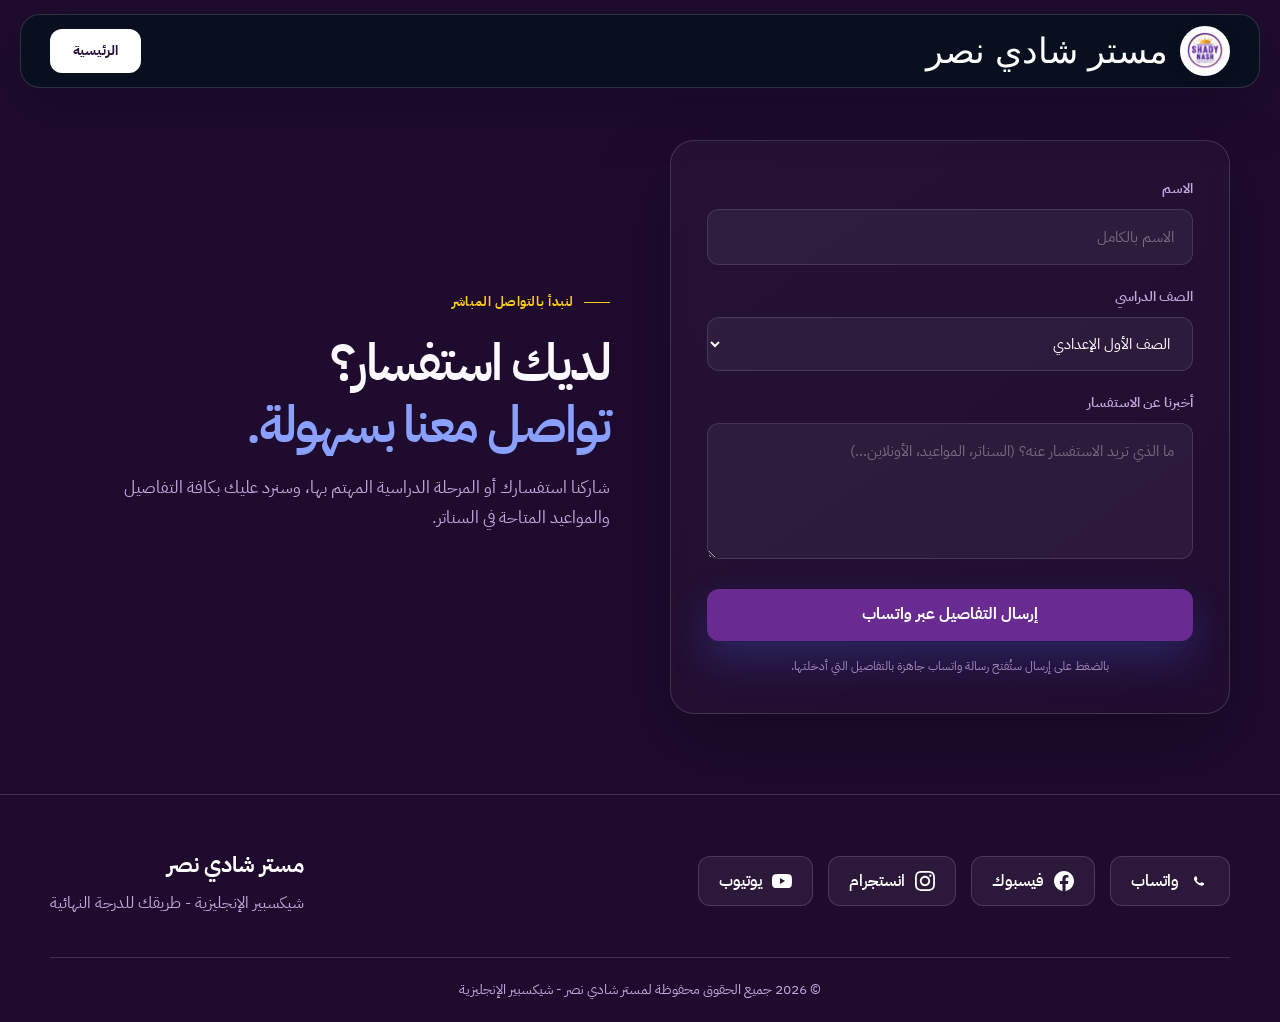
==== contact.html @ f66b7931 "Add files via upload" ====
<!DOCTYPE html>
<html lang="ar" dir="rtl">

<head>
    <meta charset="UTF-8">
    <meta name="viewport" content="width=device-width, initial-scale=1.0">
    <title>تواصل معنا والاستفسارات | مستر شادي نصر</title>
    <link rel="preconnect" href="https://fonts.googleapis.com">
        <link rel="icon" type="image/png" href="8a5c7b63-63df-40ca-b342-9eb30d051056.png">
    <link rel="preconnect" href="https://fonts.gstatic.com" crossorigin>
    <link
        href="https://fonts.googleapis.com/css2?family=IBM+Plex+Sans+Arabic:wght@400;500;600;700&family=Manrope:wght@600;700;800&display=swap"
        rel="stylesheet">
    <link rel="stylesheet" href="home.css">

    <style>
        .contact-page {
            padding: 140px 0 80px;
            min-height: 85vh;
            background: var(--navy);
            color: var(--text-on-dark);
        }

        .contact-shell {
            display: grid;
            grid-template-columns: 1fr 1fr;
            gap: 60px;
            align-items: center;
        }

        .contact-card {
            background: linear-gradient(145deg, rgba(255, 255, 255, 0.03), rgba(255, 255, 255, 0.01));
            border: 1px solid var(--line-dark);
            border-radius: 24px;
            padding: 36px;
            box-shadow: 0 30px 75px rgba(0, 0, 0, 0.25);
            backdrop-filter: blur(10px);
        }

        .form-group {
            display: flex;
            flex-direction: column;
            gap: 8px;
            margin-bottom: 20px;
            text-align: right;
        }

        .form-group label {
            font-size: 0.85rem;
            font-weight: 600;
            color: var(--muted-on-dark);
        }

        .form-group input,
        .form-group select,
        .form-group textarea {
            width: 100%;
            padding: 14px 18px;
            background: rgba(255, 255, 255, 0.05);
            border: 1px solid rgba(255, 255, 255, 0.12);
            border-radius: 12px;
            color: var(--white);
            font-size: 0.95rem;
            font-family: inherit;
            outline: none;
            transition: border-color 0.25s ease, background 0.25s ease;
        }

        .form-group select option {
            background: var(--navy-raised);
            color: var(--white);
        }

        .form-group input:focus,
        .form-group select:focus,
        .form-group textarea:focus {
            border-color: var(--primary);
            background: rgba(255, 255, 255, 0.08);
        }

        .form-group input::placeholder,
        .form-group textarea::placeholder {
            color: rgba(255, 255, 255, 0.35);
        }

        .submit-btn {
            width: 100%;
            min-height: 52px;
            font-size: 0.98rem;
            cursor: pointer;
            margin-top: 10px;
        }

        .form-note {
            margin: 14px 0 0;
            text-align: center;
            font-size: 0.78rem;
            color: var(--muted-on-dark);
            opacity: 0.8;
        }

        .contact-info .eyebrow {
            color: var(--mint);
        }

        .contact-info h1 {
            margin: 0 0 18px;
            font-size: clamp(2.2rem, 4vw, 3.4rem);
            font-weight: 600;
            line-height: 1.2;
            letter-spacing: -0.04em;
        }

        .contact-info h1 span {
            color: #89a0ff;
        }

        .contact-info p {
            color: var(--muted-on-dark);
            font-size: 1.05rem;
            line-height: 1.8;
            margin: 0 0 36px;
            max-width: 520px;
        }

        .contact-details {
            display: flex;
            flex-direction: column;
            gap: 16px;
        }

        .contact-detail-item {
            display: inline-flex;
            align-items: center;
            gap: 14px;
            color: var(--white);
            font-size: 0.95rem;
            font-weight: 600;
            transition: color 0.2s ease;
            width: fit-content;
        }

        .contact-detail-item:hover {
            color: var(--mint);
        }

        .detail-icon {
            display: grid;
            place-items: center;
            width: 42px;
            height: 42px;
            border-radius: 10px;
            background: rgba(255, 255, 255, 0.05);
            border: 1px solid var(--line-dark);
            color: var(--white);
        }

        @media (max-width: 992px) {
            .contact-shell {
                grid-template-columns: 1fr;
                gap: 50px;
            }

            .contact-info {
                text-align: center;
            }

            .contact-info p {
                margin-inline: auto;
            }

            .contact-details {
                align-items: center;
            }
        }

        .logo-circle {
            width: 50px;
            height: 50px;
            background: rgb(255, 255, 255);
            border-radius: 50%;
            display: flex;
            align-items: center;
            justify-content: center;
            box-shadow: 0 4px 15px rgba(0, 0, 0, 0.1);
            border: 2px solid #ffffff;
            flex-shrink: 0;
        }

        .logo-circle img {
            width: 85%;
            height: auto;
            border-radius: 50%;
        }
    </style>
</head>

<body>

    <a href="#main-content" class="skip-link">الانتقال إلى المحتوى الرئيسي</a>

    <header class="site-header scrolled" id="siteHeader">
        <div class="nav-shell container">
            <a class="brand" href="index.html" aria-label="شيكسبير الإنجليزية - الرئيسية">
                <span class="logo-circle">
                    <img src="8a5c7b63-63df-40ca-b342-9eb30d051056.png" alt="AE Logo">
                </span>
                <span class="brand-ar">مستر شادي نصر</span>
            </a>

            <div class="nav-actions">
                <a class="nav-cta" href="index.html">الرئيسية </a>
            </div>
        </div>
    </header>

    <main class="contact-page" id="main-content">
        <div class="container">
            <div class="contact-shell">

                <div class="contact-card">
                    <form id="whatsappForm" onsubmit="sendToWhatsApp(event)">

                        <div class="form-group">
                            <label for="studentName">الاسم</label>
                            <input type="text" id="studentName" placeholder="الاسم بالكامل" required>
                        </div>

                        <div class="form-group">
                            <label for="gradeLevel">الصف الدراسي</label>
                            <select id="gradeLevel" required>
                                <option value="الصف الأول الإعدادي">الصف الأول الإعدادي</option>
                                <option value="الصف الثاني الإعدادي">الصف الثاني الإعدادي</option>
                                <option value="الصف الثالث الإعدادي">الصف الثالث الإعدادي</option>
                                <option value="الصف الأول الثانوي">الصف الأول الثانوي</option>
                                <option value="الصف الثاني الثانوي">الصف الثاني الثانوي</option>
                                <option value="الصف الثالث الثانوي">الصف الثالث الثانوي</option>
                            </select>
                        </div>

                        <div class="form-group">
                            <label for="studentMessage">أخبرنا عن الاستفسار</label>
                            <textarea id="studentMessage" rows="4"
                                placeholder="ما الذي تريد الاستفسار عنه؟ (السناتر، المواعيد، الأونلاين...)"
                                required></textarea>
                        </div>

                        <button type="submit" class="button button-primary submit-btn">
                            إرسال التفاصيل عبر واتساب
                        </button>

                        <p class="form-note">بالضغط على إرسال ستُفتح رسالة واتساب جاهزة بالتفاصيل التي أدخلتها.</p>
                    </form>
                </div>

                <div class="contact-info">
                    <span class="eyebrow">لنبدأ بالتواصل المباشر</span>
                    <h1>لديك استفسار؟ <br><span>تواصل معنا بسهولة.</span></h1>
                    <p>شاركنا استفسارك أو المرحلة الدراسية المهتم بها، وسنرد عليك بكافة التفاصيل والمواعيد المتاحة في
                        السناتر.</p>
                </div>

            </div>
        </div>
    </main>

    <footer class="site-footer">
        <div class="container">
            <div class="footer-shell">
                <div class="social-links">
                    <a href="https://wa.me/201097221867" target="_blank" class="social-btn whatsapp">
                        <svg viewBox="0 0 24 24">
                            <path
                                d="M17.472 14.382c-.297-.149-1.758-.867-2.03-.967-.273-.099-.471-.148-.67.15-.197.297-.767.966-.94 1.164-.173.199-.347.223-.644.075-.297-.15-1.255-.463-2.39-1.475-.883-.788-1.48-1.761-1.653-2.059-.173-.297-.018-.458.13-.606.134-.133.298-.347.446-.521.151-.172.2-.296.3-.495.099-.198.05-.372-.025-.521-.075-.148-.669-1.611-.916-2.206-.242-.579-.487-.501-.669-.51l-.57-.01c-.198 0-.52.074-.792.372s-1.04 1.016-1.04 2.479 1.065 2.876 1.213 3.074c.149.198 2.095 3.2 5.076 4.487.709.306 1.263.489 1.694.626.712.226 1.36.194 1.872.118.571-.085 1.758-.719 2.006-1.413.248-.695.248-1.29.173-1.414-.074-.124-.272-.198-.57-.347z" />
                        </svg>
                        واتساب
                    </a>
                    <a href="https://web.facebook.com/Mr.ShadyNasr/" target="_blank" class="social-btn facebook"
                        aria-label="Facebook">
                        <svg viewBox="0 0 24 24">
                            <path
                                d="M24 12.073c0-6.627-5.373-12-12-12s-12 5.373-12 12c0 5.99 4.388 10.954 10.125 11.854v-8.385H7.078v-3.47h3.047V9.43c0-3.007 1.792-4.669 4.533-4.669 1.312 0 2.686.235 2.686.235v2.953H15.83c-1.491 0-1.956.925-1.956 1.874v2.25h3.328l-.532 3.47h-2.796v8.385C19.612 23.027 24 18.062 24 12.073z" />
                        </svg>
                        <span>فيسبوك</span>
                    </a>
                    <a href="https://www.instagram.com/shady_nasr/" target="_blank" class="social-btn instagram"
                        aria-label="Instagram">
                        <svg viewBox="0 0 24 24">
                            <path
                                d="M12 2.163c3.204 0 3.584.012 4.85.07 3.252.148 4.771 1.691 4.919 4.919.058 1.265.069 1.645.069 4.849 0 3.205-.012 3.584-.069 4.849-.149 3.225-1.664 4.771-4.919 4.919-1.266.058-1.644.07-4.85.07-3.204 0-3.584-.012-4.849-.07-3.26-.149-4.771-1.699-4.919-4.92-.058-1.265-.07-1.644-.07-4.849 0-3.204.013-3.583.07-4.849.149-3.227 1.664-4.771 4.919-4.919 1.266-.057 1.645-.069 4.849-.069zm0-2.163c-3.259 0-3.667.014-4.947.072-4.358.2-6.78 2.618-6.98 6.98-.059 1.281-.073 1.689-.073 4.948 0 3.259.014 3.668.072 4.948.2 4.358 2.618 6.78 6.98 6.98 1.281.058 1.689.072 4.948.072 3.259 0 3.668-.014 4.948-.072 4.354-.2 6.782-2.618 6.979-6.98.059-1.28.073-1.689.073-4.948 0-3.259-.014-3.667-.072-4.947-.196-4.354-2.617-6.78-6.979-6.98-1.281-.059-1.69-.073-4.949-.073zm0 5.838c-3.403 0-6.162 2.759-6.162 6.162s2.759 6.163 6.162 6.163 6.162-2.759 6.162-6.163c0-3.403-2.759-6.162-6.162-6.162zm0 10.162c-2.209 0-4-1.79-4-4 0-2.209 1.791-4 4-4s4 1.791 4 4c0 2.21-1.791 4-4 4zm6.406-11.845c-.796 0-1.441.645-1.441 1.44s.645 1.44 1.441 1.44c.795 0 1.439-.645 1.439-1.44s-.644-1.44-1.439-1.44z" />
                        </svg>
                        <span>انستجرام</span>
                    </a>
                    <a href="https://www.youtube.com/@Mr.ShadyNasr" target="_blank" class="social-btn youtube">
                        <svg viewBox="0 0 24 24" fill="currentColor">
                            <path
                                d="M23.498 6.186a3.016 3.016 0 0 0-2.122-2.136C19.505 3.545 12 3.545 12 3.545s-7.505 0-9.377.505A3.017 3.017 0 0 0 .502 6.186C0 8.07 0 12 0 12s0 3.93.502 5.814a3.016 3.016 0 0 0 2.122 2.136c1.871.505 9.376.505 9.376.505s7.505 0 9.377-.505a3.015 3.015 0 0 0 2.122-2.136C24 15.93 24 12 24 12s0-3.93-.502-5.814zM9.545 15.568V8.432L15.818 12l-6.273 3.568z" />
                        </svg>
                        يوتيوب
                    </a>
                </div>

                <div class="footer-brand">
                    <h3>مستر شادي نصر</h3>
                    <p>شيكسبير الإنجليزية - طريقك للدرجة النهائية</p>
                </div>
            </div>

            <div class="footer-bottom">
                © 2026 جميع الحقوق محفوظة لمستر شادي نصر - شيكسبير الإنجليزية
            </div>
        </div>
    </footer>

    <script>
        function sendToWhatsApp(event) {
            event.preventDefault();

            const name = document.getElementById('studentName').value;
            const grade = document.getElementById('gradeLevel').value;
            const message = document.getElementById('studentMessage').value;

            const phoneNumber = "201097221867";

            const text = `السلام عليكم، أنا الطالب: ${name}\nالصف الدراسي: ${grade}\nالاستفسار: ${message}`;
            const encodedText = encodeURIComponent(text);

            window.open(`https://wa.me/${phoneNumber}?text=${encodedText}`, '_blank');
        }
    </script>
</body>

</html>
---- home.css ----
:root {
    --ink-soft: #420a68;
    --ink: #2b113a;
    --navy: #1f0b2e;
    --navy-raised: #34154b;
    --surface: #f7f3fb;
    --white: #ffffff;
    --line: #e4d5f0;
    --line-dark: rgba(255, 255, 255, 0.15);
    --primary: #692b92;
    --mint: #facc15;
    --text-on-dark: #fbf8ff;
    --muted-on-dark: #c4a7dc;

    --shadow-sm: none;
    --radius-md: 20px;
    --container: 1180px;
}

*,
*::before,
*::after {
    box-sizing: border-box;
}

html {
    scroll-behavior: smooth;
    scroll-padding-top: 92px;
}

body {
    margin: 0;
    overflow-x: hidden;
    background: var(--surface);
    color: var(--ink);
    font-family: "IBM Plex Sans Arabic", system-ui, sans-serif;
    line-height: 1.75;
    -webkit-font-smoothing: antialiased;
}

body.menu-open {
    overflow: hidden;
}

button,
input,
textarea,
select {
    font: inherit;
}

button,
a {
    -webkit-tap-highlight-color: transparent;
}

a {
    color: inherit;
    text-decoration: none;
}

img,
svg {
    display: block;
    max-width: 100%;
}

::selection {
    background: rgba(65, 105, 255, 0.22);
    color: var(--ink);
}

.container {
    width: min(calc(100% - 40px), var(--container));
    margin-inline: auto;
}

.eyebrow {
    display: inline-flex;
    align-items: center;
    gap: 10px;
    margin: 0 0 18px;
    color: var(--primary);
    font-size: 0.82rem;
    font-weight: 700;
    letter-spacing: 0.04em;
}

.eyebrow::before {
    width: 26px;
    height: 1px;
    background: currentColor;
    content: "";
}

.section-head {
    display: flex;
    align-items: end;
    justify-content: space-between;
    gap: 40px;
    margin-bottom: 58px;
}

.section-head.centered {
    display: block;
    max-width: 760px;
    margin-inline: auto;
    text-align: center;
}

.section-head.centered .eyebrow {
    justify-content: center;
}

.section-head.centered .eyebrow::after {
    width: 26px;
    height: 1px;
    background: currentColor;
    content: "";
}

.section-head h2 {
    max-width: 760px;
    margin: 0;
    font-size: clamp(2.1rem, 4vw, 3.7rem);
    font-weight: 600;
    letter-spacing: -0.045em;
    line-height: 1.18;
}

.section-head>p {
    max-width: 550px;
    margin: 18px 0 0;
    color: var(--ink-soft);
    font-size: 1.04rem;
}

.skip-link {
    position: fixed;
    top: 12px;
    right: 12px;
    z-index: 9999;
    padding: 10px 16px;
    border-radius: 8px;
    background: var(--white);
    color: var(--ink);
    transform: translateY(-150%);
    transition: transform 0.2s ease;
}

.skip-link:focus {
    transform: translateY(0);
}

.site-header {
    position: fixed;
    top: 14px;
    right: 50%;
    left: auto;
    z-index: 1000;
    width: min(calc(100% - 28px), 1240px);
    border: 1px solid rgba(255, 255, 255, 0.11);
    border-radius: 20px;
    background: rgba(7, 17, 31, 0.72);
    box-shadow: 0 16px 48px rgba(2, 10, 23, 0.18);
    backdrop-filter: blur(18px);
    transform: translateX(50%);
    transition: background 0.3s ease, border-color 0.3s ease, box-shadow 0.3s ease;
}

.site-header.scrolled {
    border-color: rgba(255, 255, 255, 0.15);
    background: rgba(7, 17, 31, 0.93);
    box-shadow: 0 18px 55px rgba(2, 10, 23, 0.3);
}

.nav-shell {
    display: flex;
    width: min(calc(100% - 36px), 1180px);
    min-height: 86px;
    align-items: center;
    justify-content: space-between;
    gap: 28px;
    transition: min-height 0.3s ease;
}

.site-header.scrolled .nav-shell {
    min-height: 72px;
}

.brand {
    display: inline-flex;
    flex: 0 0 auto;
    align-items: center;
    gap: 12px;
    color: var(--white);
}

.brand-word {
    font-family: "Manrope", sans-serif;
    font-size: 1.08rem;
    font-weight: 800;
    line-height: 1;
    letter-spacing: 0.09em;
}

.site-header .brand-word {
    display: inline-flex;
    direction: rtl;
    align-items: center;
    gap: 8px;
    white-space: nowrap;
}

.brand-ar {
    font-family: 'Outfit', sans-serif;
    font-size: clamp(2.2rem, 0.2vw, 5rem);
    color: white;
}



.brand-separator {
    color: var(--muted-on-dark);
    font-weight: 600;
}

.nav-links {
    display: flex;
    align-items: center;
    gap: 34px;
    margin: 0;
    padding: 0;
    list-style: none;
}

.nav-links a {
    position: relative;
    color: #bec9d8;
    font-size: 0.92rem;
    font-weight: 600;
    transition: color 0.2s ease;
}

.nav-links a::after {
    position: absolute;
    right: 0;
    bottom: -10px;
    width: 100%;
    height: 1px;
    background: var(--mint);
    content: "";
    transform: scaleX(0);
    transform-origin: right;
    transition: transform 0.25s ease;
}

.nav-links a:hover,
.nav-links a.active {
    color: var(--white);
}

.nav-links a.active::after,
.nav-links a:hover::after {
    transform: scaleX(1);
}

.nav-actions {
    display: flex;
    align-items: center;
    gap: 12px;
}

.nav-cta,
.button {
    display: inline-flex;
    min-height: 50px;
    align-items: center;
    justify-content: center;
    gap: 12px;
    border: 1px solid transparent;
    border-radius: 12px;
    padding: 0 22px;
    font-weight: 700;
    line-height: 1;
    transition: transform 0.25s ease, background 0.25s ease, border-color 0.25s ease, box-shadow 0.25s ease;
}

.nav-cta {
    min-height: 44px;
    background: var(--white);
    color: var(--ink);
    font-size: 0.88rem;
}

.nav-cta:hover,
.button:hover {
    transform: translateY(-2px);
}

.button-primary {
    background: var(--primary);
    color: var(--white);
    box-shadow: 0 18px 40px rgba(65, 105, 255, 0.24);
}

.button-primary:hover {
    background: #5578ff;
    box-shadow: 0 22px 50px rgba(65, 105, 255, 0.32);
}

.button-secondary {
    border-color: rgba(255, 255, 255, 0.2);
    background: rgba(255, 255, 255, 0.04);
    color: var(--white);
}

.button-secondary:hover {
    border-color: rgba(255, 255, 255, 0.4);
    background: rgba(255, 255, 255, 0.08);
}

.button-arrow {
    width: 18px;
    height: 18px;
    transition: transform 0.25s ease;
}

.button:hover .button-arrow {
    transform: translateX(-3px);
}

.hero {
    position: relative;
    min-height: 850px;
    overflow: hidden;
    background: var(--navy);
    color: var(--text-on-dark);
}

.hero::before {
    position: absolute;
    inset: 0;
    background-image:
        linear-gradient(rgba(255, 255, 255, 0.025) 1px, transparent 1px),
        linear-gradient(90deg, rgba(255, 255, 255, 0.025) 1px, transparent 1px);
    background-size: 72px 72px;
    mask-image: linear-gradient(to bottom, #000 20%, transparent 95%);
    content: "";
}

.hero::after {
    position: absolute;
    top: -220px;
    left: -180px;
    width: 620px;
    height: 620px;
    border-radius: 50%;
    background: rgba(65, 105, 255, 0.18);
    content: "";
    filter: blur(100px);
}

.hero-shell {
    position: relative;
    z-index: 2;
    display: grid;
    min-height: 850px;
    grid-template-columns: minmax(0, 1.05fr) minmax(430px, 0.95fr);
    align-items: center;
    gap: 80px;
    padding-top: 122px;
    padding-bottom: 76px;
}

.hero-copy {
    max-width: 690px;
}

.hero .eyebrow {
    color: var(--mint);
}

.hero h1 {
    margin: 0;
    font-size: clamp(2.8rem, 5vw, 5.2rem);
    font-weight: 600;
    letter-spacing: -0.045em;
    line-height: 1.15;
}

.hero h1 span {
    display: block;
    color: #89a0ff;
}

.hero-lead {
    max-width: 660px;
    margin: 28px 0 0;
    color: var(--muted-on-dark);
    font-size: clamp(1.04rem, 1.5vw, 1.22rem);
    line-height: 1.9;
}

.hero-actions {
    display: flex;
    flex-wrap: wrap;
    gap: 12px;
    margin-top: 36px;
}

.hero-meta {
    display: flex;
    flex-wrap: wrap;
    gap: 16px 28px;
    margin: 38px 0 0;
    padding: 24px 0 0;
    border-top: 1px solid var(--line-dark);
    color: #aab8ca;
    list-style: none;
    font-size: 0.84rem;
}

.hero-meta li {
    display: inline-flex;
    align-items: center;
    gap: 8px;
}

.hero-meta li::before {
    width: 5px;
    height: 5px;
    border-radius: 50%;
    background: var(--mint);
    box-shadow: 0 0 0 4px rgba(78, 215, 193, 0.1);
    content: "";
}

.engineering-visual {
    position: relative;
    min-height: 550px;
    perspective: 1200px;
}

.visual-glow {
    position: absolute;
    inset: 90px 30px 20px;
    border-radius: 50%;
    background: radial-gradient(circle, rgba(65, 105, 255, 0.28), transparent 68%);
    filter: blur(20px);
}

.capability-orbit {
    position: relative;
    width: min(100%, 540px);
    aspect-ratio: 1;
    margin-inline: auto;
    isolation: isolate;
}

.orbit-glow {
    position: absolute;
    inset: 17%;
    z-index: -1;
    border-radius: 50%;
    background: radial-gradient(circle, rgba(65, 105, 255, 0.26), rgba(78, 215, 193, 0.05) 48%, transparent 72%);
    filter: blur(28px);
}

.orbit-ring {
    position: absolute;
    top: 50%;
    right: 50%;
    z-index: -1;
    border: 1px solid rgba(128, 153, 202, 0.16);
    border-radius: 50%;
    transform: translate(50%, -50%);
}

.ring-one {
    width: 84%;
    height: 84%;
    border-style: dashed;
    animation: orbit-spin 34s linear infinite;
}

.ring-two {
    width: 62%;
    height: 62%;
    animation: orbit-spin-reverse 25s linear infinite;
}

.ring-three {
    width: 39%;
    height: 39%;
    border-color: rgba(78, 215, 193, 0.18);
}

@keyframes orbit-spin {
    from {
        transform: translate(50%, -50%) rotate(0deg);
    }

    to {
        transform: translate(50%, -50%) rotate(360deg);
    }
}

@keyframes orbit-spin-reverse {
    from {
        transform: translate(50%, -50%) rotate(360deg);
    }

    to {
        transform: translate(50%, -50%) rotate(0deg);
    }
}

.orbit-core {
    position: absolute;
    top: 50%;
    right: 50%;
    z-index: 3;
    display: grid;
    width: 140px;
    height: 140px;
    place-items: center;
    overflow: hidden;
    border: 1px solid rgba(255, 255, 255, 0.17);
    border-radius: 35px;
    padding: 16px;
    background: linear-gradient(145deg, rgba(23, 46, 74, 0.96), rgba(10, 25, 43, 0.94));
    box-shadow: 0 30px 75px rgba(0, 0, 0, 0.35);
    text-align: center;
    transform: translate(50%, -50%);
}

.orbit-core strong {
    display: block;
    font-family: "Manrope", sans-serif;
    font-size: 0.72rem;
    letter-spacing: 0.08em;
    color: #fff;
}

.orbit-core small {
    display: block;
    margin-top: -4px;
    color: #74879e;
    font-family: "Manrope", sans-serif;
    font-size: 0.45rem;
    font-weight: 700;
}

.core-scan {
    position: absolute;
    top: -20%;
    left: -75%;
    width: 55%;
    height: 140%;
    background: linear-gradient(90deg, transparent, rgba(255, 255, 255, 0.11), transparent);
    transform: rotate(18deg);
    animation: core-scan 5.5s ease-in-out infinite;
}

@keyframes core-scan {

    0%,
    30% {
        left: -75%;
    }

    72%,
    100% {
        left: 125%;
    }
}

.orbit-node {
    position: absolute;
    z-index: 4;
    display: inline-flex;
    align-items: center;
    justify-content: center;
    width: auto;
    gap: 8px;
    border: 1px solid rgba(255, 255, 255, 0.12);
    border-radius: 14px;
    padding: 12px 18px;
    background: rgba(11, 28, 48, 0.95);
    box-shadow: 0 20px 50px rgba(0, 0, 0, 0.3);
    backdrop-filter: blur(10px);
    transition: all 0.25s ease;
}

.orbit-node>div {
    display: flex;
    flex-direction: column;
    align-items: center;
    justify-content: center;
    text-align: center;
    width: max-content;
}

.orbit-node small {
    display: block;
    color: #71859e;
    font-family: "Manrope", sans-serif;
    font-size: 0.68rem;
    font-weight: 800;
    line-height: 1;
    margin-bottom: 3px;
}

.orbit-node strong {
    display: block;
    font-size: 0.85rem;
    line-height: 1;
    white-space: nowrap;
}

.orbit-education {
    top: 5%;
    right: 50%;
    transform: translateX(50%);
}

.orbit-web {
    top: 40%;
    right: -6%;
}

.orbit-ai {
    bottom: 5%;
    right: 50%;
    transform: translateX(50%);
}

.metrics {
    padding: 110px 0 95px;
    background: var(--surface);
}

.metrics-intro {
    display: grid;
    grid-template-columns: 0.85fr 1.15fr;
    align-items: end;
    gap: 70px;
    margin-bottom: 48px;
}

.metrics-intro h2 {
    margin: 0;
    font-size: clamp(2.1rem, 4vw, 3.4rem);
    font-weight: 600;
    letter-spacing: -0.045em;
    line-height: 1.2;
}

.metrics-grid {
    display: grid;
    overflow: hidden;
    grid-template-columns: repeat(4, 1fr);
    border: 1px solid var(--line);
    border-radius: var(--radius-md);
    background: var(--white);
    box-shadow: var(--shadow-sm);
}

.metric {
    min-height: 180px;
    padding: 34px;
}

.metric:not(:last-child) {
    border-left: 1px solid var(--line);
}

.metric-value {
    display: flex;
    align-items: baseline;
    gap: 3px;
    color: var(--ink);
    font-family: "Manrope", sans-serif;
    font-size: clamp(2.5rem, 4vw, 3.8rem);
    font-weight: 600;
    line-height: 1;
}

.metric-value .plus {
    color: var(--primary);
    font-size: 0.55em;
}

.metric h3 {
    margin: 18px 0 5px;
    font-size: 0.95rem;
}

.metric p {
    margin: 0;
    color: #748197;
    font-size: 0.82rem;
}

.capabilities {
    padding: 120px 0;
    background: var(--navy);
    color: var(--text-on-dark);
}

.services-showcase {
    display: grid;
    grid-template-columns: 1fr 1fr;
    gap: 24px;
}

.education-card {
    position: relative;
    overflow: hidden;
    border: 1px solid rgba(255, 255, 255, 0.12);
    border-radius: 24px;
    padding: 36px;
    background: linear-gradient(145deg, rgba(255, 255, 255, 0.03), rgba(255, 255, 255, 0.01));
    box-shadow: 0 30px 75px rgba(0, 0, 0, 0.16);
}

.education-watermark {
    position: absolute;
    bottom: -20px;
    left: -8px;
    color: rgba(255, 255, 255, 0.03);
    font-family: "Manrope", sans-serif;
    font-size: 6rem;
    font-weight: 800;
    pointer-events: none;
}

.education-card-head {
    display: flex;
    align-items: center;
    justify-content: space-between;
    margin-bottom: 28px;
}

.education-icon {
    display: grid;
    width: 52px;
    height: 52px;
    place-items: center;
    border-radius: 16px;
    background: linear-gradient(145deg, #f05cae, #ff6c7d);
    color: #fff;
}

.education-icon svg {
    width: 26px;
    height: 26px;
    fill: none;
    stroke: currentColor;
    stroke-width: 2;
}

.education-label {
    border: 1px solid rgba(240, 92, 174, 0.35);
    border-radius: 100px;
    padding: 6px 12px;
    background: rgba(240, 92, 174, 0.07);
    color: #ff9bd2;
    font-size: 0.7rem;
    font-weight: 700;
}

.service-sequence {
    display: block;
    margin-bottom: 10px;
    color: #ff8bc9;
    font-family: "Manrope", sans-serif;
    font-size: 0.65rem;
    font-weight: 800;
}

.education-copy h3 {
    margin: 0;
    font-size: 1.8rem;
    font-weight: 600;
}

.education-copy>p {
    margin: 14px 0 0;
    color: #9aa9bd;
    font-size: 0.9rem;
}

.education-features {
    display: grid;
    gap: 10px;
    margin: 20px 0 0;
    padding: 0;
    list-style: none;
}

.education-features li {
    position: relative;
    padding-right: 18px;
    color: #d7e0ec;
    font-size: 0.8rem;
}

.education-features li::before {
    position: absolute;
    top: 50%;
    right: 0;
    width: 6px;
    height: 6px;
    border-radius: 50%;
    background: var(--mint);
    content: "";
    transform: translateY(-50%);
}

.metric-value {
    display: flex;
    align-items: baseline;
    justify-content: flex-start;
    gap: 4px;
    direction: ltr;
}

.schedule-section {
    padding: 60px 0;
    background: var(--surface);
}

.schedule-banner {
    display: flex;
    align-items: center;
    justify-content: space-between;
    gap: 30px;
    padding: 40px;
    background: var(--navy-raised);
    border: 1px solid var(--line-dark);
    border-radius: var(--radius-md);
    color: var(--white);
}

.schedule-info h2 {
    margin: 10px 0;
    font-size: 1.8rem;
}

.schedule-info p {
    margin: 0;
    color: var(--muted-on-dark);
}

.site-footer {
    background: var(--navy);
    color: var(--text-on-dark);
    border-top: 1px solid var(--line-dark);
    padding-top: 50px;
}

.footer-shell {
    display: flex;
    align-items: center;
    justify-content: space-between;
    flex-wrap: wrap;
    gap: 30px;
    padding-bottom: 40px;
}

.footer-brand h3 {
    margin: 0 0 5px;
    font-size: 1.4rem;
    color: var(--white);
}

.footer-brand p {
    margin: 0;
    color: var(--muted-on-dark);
}

.social-links {
    display: flex;
    gap: 15px;
    flex-wrap: wrap;
}

.social-btn {
    display: inline-flex;
    align-items: center;
    gap: 10px;
    padding: 10px 20px;
    border-radius: 12px;
    background: rgba(255, 255, 255, 0.06);
    border: 1px solid var(--line-dark);
    color: var(--white);
    font-weight: 600;
    transition: background 0.3s, transform 0.2s;
}

.social-btn svg {
    width: 20px;
    height: 20px;
    fill: currentColor;
}

.social-btn:hover {
    transform: translateY(-3px);
}

.social-btn.whatsapp:hover {
    background: #25d366;
}

.social-btn.facebook:hover {
    background: #1877f2;
}

.social-btn.instagram:hover {
    background: #e4405f;
}

.footer-bottom {
    text-align: center;
    padding: 20px;
    border-top: 1px solid var(--line-dark);
    color: var(--muted-on-dark);
    font-size: 0.85rem;
}

@media (max-width: 992px) {
    .hero-shell {
        grid-template-columns: 1fr;
        text-align: center;
        gap: 40px;
    }

    .hero-copy {
        margin-inline: auto;
    }

    .hero-actions {
        justify-content: center;
    }

    .hero-meta {
        justify-content: center;
    }

    .metrics-intro {
        grid-template-columns: 1fr;
        gap: 20px;
    }

    .metrics-grid {
        grid-template-columns: repeat(2, 1fr);
    }

    .services-showcase {
        grid-template-columns: 1fr;
    }

    .nav-links {
        display: none;
    }
}

@media (max-width: 768px) {
    .container {
        width: min(calc(100% - 32px), var(--container));
    }

    .site-header {
        top: 8px;
        width: calc(100% - 16px);
        border-radius: 14px;
    }

    .nav-shell,
    .site-header.scrolled .nav-shell {
        width: calc(100% - 24px);
        min-height: 62px;
        gap: 12px;
    }

    .brand-word {
        font-size: 0.82rem;
    }

    .site-header .brand-word {
        gap: 5px;
    }

    .nav-cta {
        min-height: 38px;
        padding: 0 12px;
        font-size: 0.72rem;
        white-space: nowrap;
    }

    .hero {
        min-height: auto;
    }

    .hero-shell {
        min-height: auto;
        gap: 18px;
        padding-top: 106px;
        padding-bottom: 58px;
    }

    .hero h1 {
        font-size: clamp(2.2rem, 9vw, 3.8rem);
        line-height: 1.2;
    }

    .hero-lead {
        margin-top: 20px;
        font-size: 0.98rem;
        line-height: 1.8;
    }

    .hero-actions {
        flex-direction: column;
        align-items: stretch;
        margin-top: 28px;
    }

    .button {
        width: 100%;
    }

    .hero-meta {
        flex-direction: column;
        align-items: center;
        gap: 9px;
        margin-top: 28px;
        padding-top: 18px;

    }

    .engineering-visual {
        min-height: 360px;
    }

    .capability-orbit {
        width: min(100%, 360px);
    }

    .orbit-core {
        width: 112px;
        height: 112px;
        border-radius: 26px;
        padding: 12px;
    }

    .orbit-node {
        width: 118px !important;
        min-width: 118px !important;
        max-width: 118px !important;
        min-height: 60px;
        gap: 6px;
        border-radius: 14px;
        padding: 6px 8px !important;
    }

    .orbit-node-icon {
        width: 34px;
        height: 34px;
        border-radius: 9px;
    }

    .orbit-node strong {
        font-size: 0.64rem;
        white-space: normal;
        line-height: 1.2;
    }

    .orbit-education {
        top: 2%;
    }

    .orbit-web {
        top: 44%;
        right: -6%;
    }

    .orbit-ai {
        bottom: 2%;
    }

    .metrics,
    .capabilities {
        padding: 78px 0 68px;
    }

    .metrics-intro {
        margin-bottom: 32px;
    }

    .metrics-intro h2,
    .section-head h2 {
        font-size: clamp(1.9rem, 7vw, 2.8rem);
    }

    .metric {
        min-height: 156px;
        padding: 26px 24px;
    }

    .services-showcase {
        gap: 18px;
    }

    .education-card {
        border-radius: 18px;
        padding: 26px 22px;
    }

    .education-card-head {
        gap: 16px;
    }

    .education-copy h3 {
        font-size: 1.55rem;
    }

    .schedule-section {
        padding: 38px 0;
    }

    .schedule-banner,
    .footer-shell {
        flex-direction: column;
        text-align: center;
    }

    .schedule-banner {
        padding: 28px 22px;
    }

    .schedule-info h2 {
        font-size: 1.45rem;
    }

    .social-links {
        justify-content: center;
    }
}

@media (max-width: 576px) {
    .metrics-grid {
        grid-template-columns: 1fr;
    }

    .metric:not(:last-child) {
        border-left: none;
        border-bottom: 1px solid var(--line);
    }
}

@media (max-width: 400px) {
    .brand-word {
        font-size: 0.7rem;
    }

    .site-header .brand-word {
        gap: 3px;
    }

    .nav-cta {
        padding: 0 9px;
        font-size: 0.66rem;
    }

    .engineering-visual {
        min-height: 316px;
    }

    .capability-orbit {
        width: min(100%, 316px);
    }

    .orbit-node {
        width: 98px !important;
        min-width: 98px !important;
        max-width: 98px !important;
    }

    .orbit-node small {
        font-size: 0.44rem;
    }

    .orbit-node strong {
        font-size: 0.58rem;
    }

    .orbit-web {
        right: -8%;
    }

    .orbit-core {
        width: 98px;
        height: 98px;
    }


}
.social-btn.youtube:hover {
    background: #FF0000;
    border-color: #FF0000;
    color: #ffffff;
}
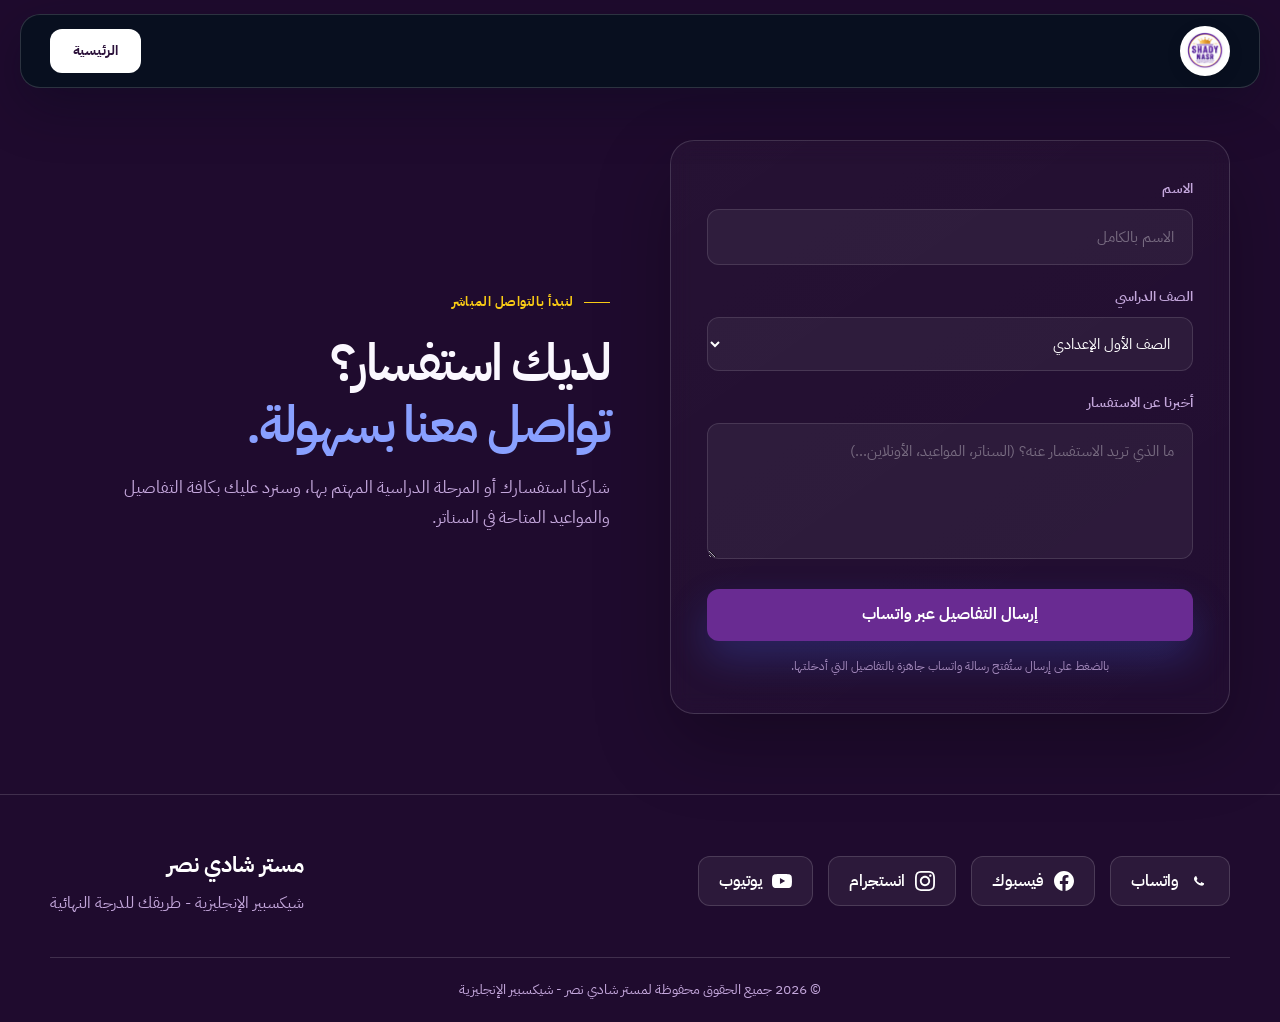
==== commit 9523a002: "Update contact.html" ====
--- a/contact.html
+++ b/contact.html
@@ -205,7 +205,6 @@
                 <span class="logo-circle">
                     <img src="8a5c7b63-63df-40ca-b342-9eb30d051056.png" alt="AE Logo">
                 </span>
-                <span class="brand-ar">مستر شادي نصر</span>
             </a>
 
             <div class="nav-actions">
@@ -330,4 +329,4 @@
     </script>
 </body>
 
-</html>+</html>
